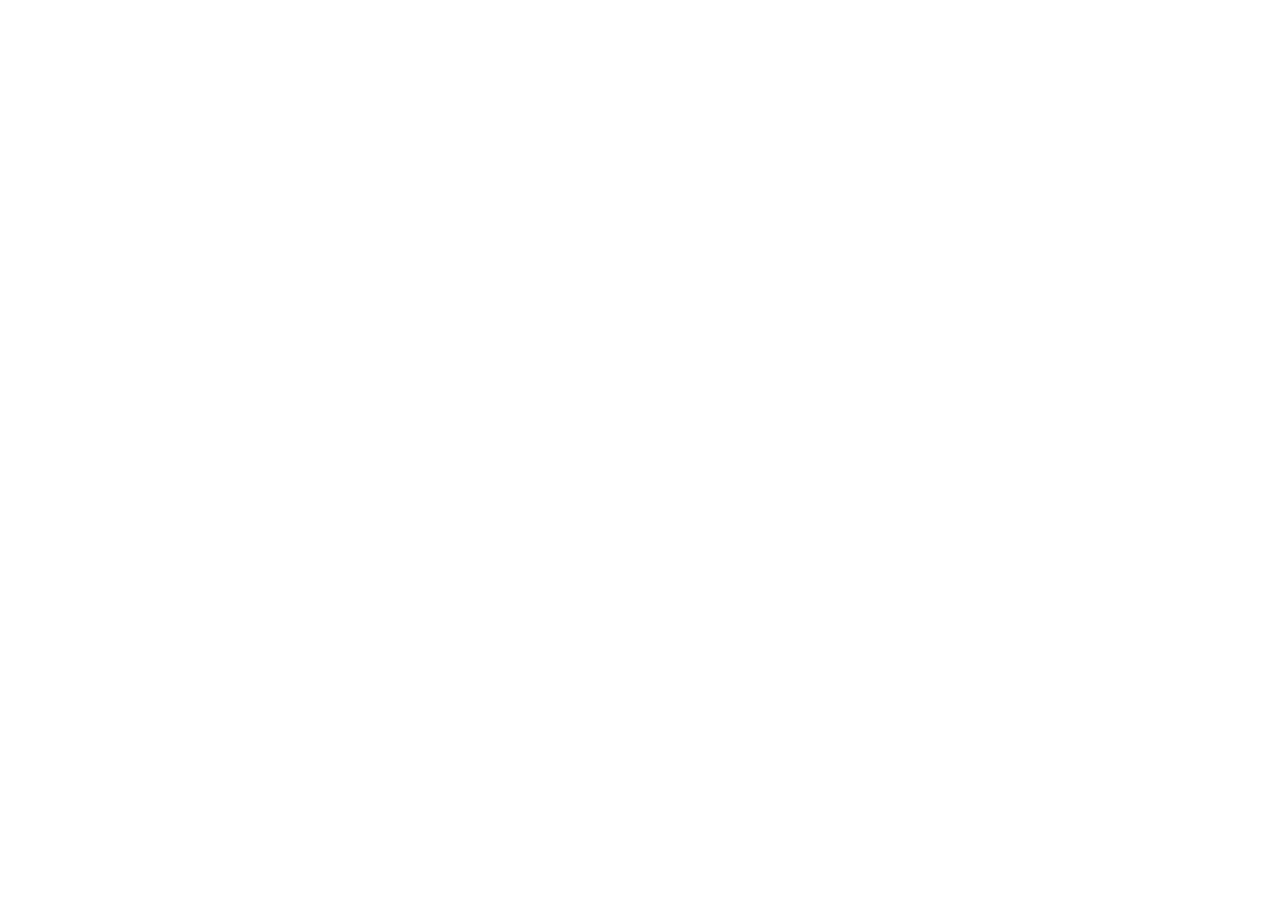
==== Skytrack_Project/cadastro.html @ 95ff563a "Estrutura Geral - Skytrack" ====
<!DOCTYPE html>
<html lang="pt-br">
<head>
    <meta charset="UTF-8">
    <meta name="viewport" content="width=device-width, initial-scale=1.0">
    <title>Document</title>
</head>
<body>
    
</body>
</html>
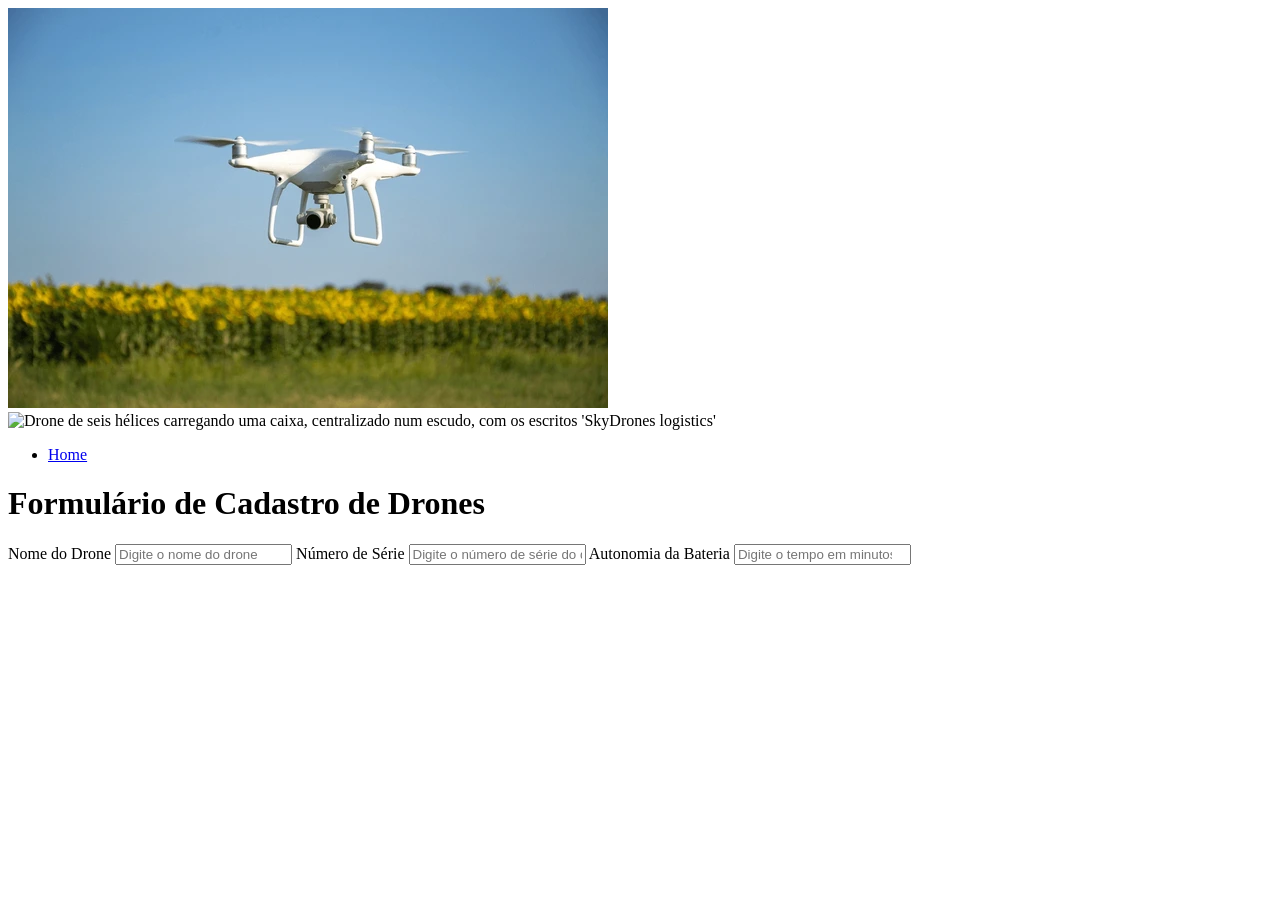
==== commit ac7f8dcf: "update-cadastro-html" ====
--- a/Skytrack_Project/cadastro.html
+++ b/Skytrack_Project/cadastro.html
@@ -3,9 +3,40 @@
 <head>
     <meta charset="UTF-8">
     <meta name="viewport" content="width=device-width, initial-scale=1.0">
-    <title>Document</title>
+    <link rel="stylesheet" href="style.css">
+    <title>Área de Cadastro</title>
 </head>
 <body>
-    
+    <img id="plano-fundo" src="/Skytrack_Project/img/drone-background.webp" alt="Drone voando sobre plantação.">
+    <header>
+        <nav>
+            <img id="logo" src="" alt="Drone de seis hélices carregando uma caixa, centralizado num escudo, com os escritos 'SkyDrones logistics'">
+            <ul>
+                <li><a href="index.html">Home</a></li>
+            </ul>
+        </nav>
+    </header>
+
+    <main>
+        <h1>Formulário de Cadastro de Drones</h1>
+        <section class="form">
+            <form action="#" method="post">
+                <label for="nomeDrone">Nome do Drone</label> <!--título de uma área do formulário-->
+                <input type="text" placeholder="Digite o nome do drone">
+
+                <label for="numSerie">Número de Série</label>
+                <input type="text" placeholder="Digite o número de série do drone" minlength="8">
+
+                <label for="bateria">Autonomia da Bateria</label>
+                <input type="number" max="120" placeholder="Digite o tempo em minutos. Ex.: 110">
+
+                
+            </form>
+        </section>
+    </main>
+
+    <footer>
+
+    </footer>
 </body>
 </html>
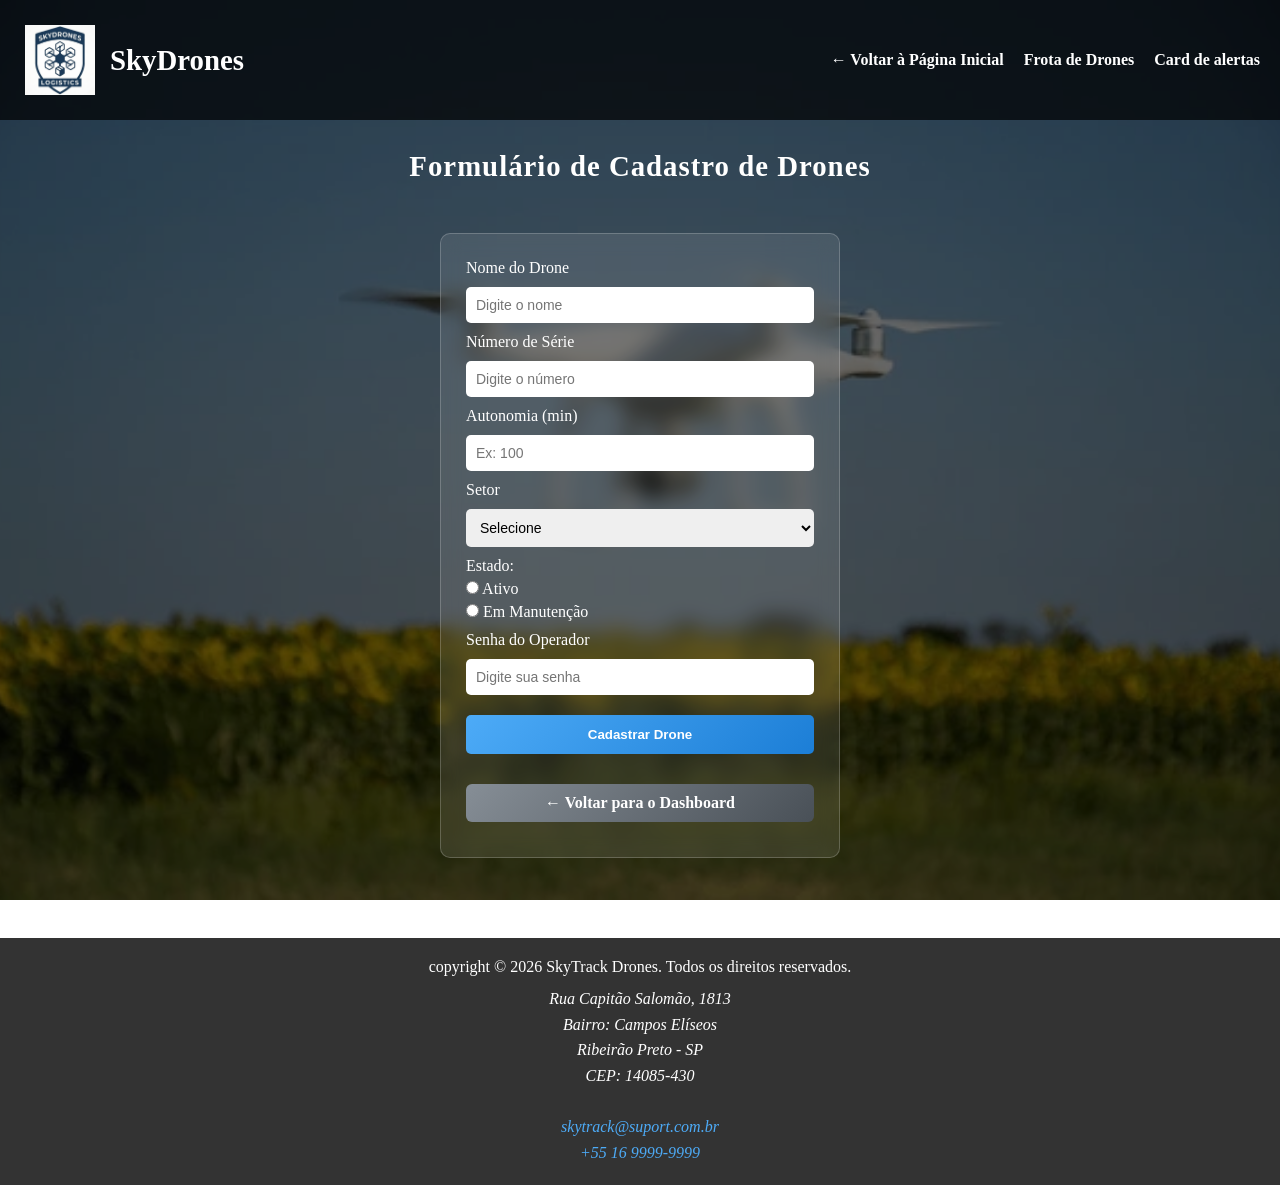
==== commit 2334189a: "Adicionando identidade visual dark mode, layouts flexíveis, ajustes de responsividade e validação de" ====
--- a/Skytrack_Project/cadastro.html
+++ b/Skytrack_Project/cadastro.html
@@ -1,42 +1,91 @@
 <!DOCTYPE html>
 <html lang="pt-br">
+
 <head>
     <meta charset="UTF-8">
     <meta name="viewport" content="width=device-width, initial-scale=1.0">
-    <link rel="stylesheet" href="style.css">
+    <link rel="stylesheet" href="css/style.css">
     <title>Área de Cadastro</title>
 </head>
+
 <body>
-    <img id="plano-fundo" src="/Skytrack_Project/img/drone-background.webp" alt="Drone voando sobre plantação.">
+    <!-- Cabeçalho -->
     <header>
-        <nav>
-            <img id="logo" src="" alt="Drone de seis hélices carregando uma caixa, centralizado num escudo, com os escritos 'SkyDrones logistics'">
+        <div class="logo-area">
+            <img id="logo" src="img/logo.png"
+                alt="Drone de seis hélices carregando uma caixa, centralizado num escudo, com os escritos 'SkyDrones logistics'">
+            <h1>SkyDrones</h1>
+        </div>
+
+        <nav class="navegar">
             <ul>
-                <li><a href="index.html">Home</a></li>
+                <li><a href="index.html">← Voltar à Página Inicial</a></li>
+                <li><a href="index.html/#frotas">Frota de Drones</a></li>
+                <li><a href="index.html/#cardAlertas">Card de alertas</a></li>
             </ul>
         </nav>
     </header>
 
     <main>
-        <h1>Formulário de Cadastro de Drones</h1>
+        <h2>Formulário de Cadastro de Drones</h2>
         <section class="form">
             <form action="#" method="post">
-                <label for="nomeDrone">Nome do Drone</label> <!--título de uma área do formulário-->
-                <input type="text" placeholder="Digite o nome do drone">
+
+                <label for="nomeDrone">Nome do Drone</label>
+                <input type="text" id="nomeDrone" placeholder="Digite o nome" required>
 
                 <label for="numSerie">Número de Série</label>
-                <input type="text" placeholder="Digite o número de série do drone" minlength="8">
+                <input type="text" id="numSerie" minlength="8" placeholder="Digite o número" required>
 
-                <label for="bateria">Autonomia da Bateria</label>
-                <input type="number" max="120" placeholder="Digite o tempo em minutos. Ex.: 110">
+                <label for="bateria">Autonomia (min)</label>
+                <input type="number" id="bateria" max="120" placeholder="Ex: 100" required>
 
-                
+                <label for="setor">Setor</label>
+                <select id="setor" required>
+                    <option value="">Selecione</option>
+                    <option>Entrega Rápida</option>
+                    <option>Pesada</option>
+                    <option>Inspeção</option>
+                </select>
+
+                <div class="radio-group">
+                    <p>Estado:</p>
+
+                    <label>
+                        <input type="radio" name="estado" value="ativo" required>
+                        Ativo
+                    </label>
+
+                    <label>
+                        <input type="radio" name="estado" value="manutencao">
+                        Em Manutenção
+                    </label>
+                </div>
+
+                <label for="senha">Senha do Operador</label>
+                <input type="password" id="senha" placeholder="Digite sua senha" required>
+
+                <button type="submit" class="btn-enviar">Cadastrar Drone</button>
+                <div class="acoes-topo">
+                    <a href="index.html" class="btn-voltar">← Voltar para o Dashboard</a>
+                </div>
             </form>
         </section>
     </main>
 
-    <footer>
+    <footer class="footer">
+        <p>copyright &copy; 2026 SkyTrack Drones. Todos os direitos reservados.</p>
 
+        <address>
+            Rua Capitão Salomão, 1813<br>
+            Bairro: Campos Elíseos<br>
+            Ribeirão Preto - SP<br>
+            CEP: 14085-430<br><br>
+
+            <a href="mailto:skytrack@suport.com.br">skytrack@suport.com.br</a><br>
+            <a href="tel:+5516999999999">+55 16 9999-9999</a>
+        </address>
     </footer>
 </body>
+
 </html>
--- a/Skytrack_Project/css/style.css
+++ b/Skytrack_Project/css/style.css
@@ -0,0 +1,316 @@
+* {
+   box-sizing: border-box; 
+   margin: 0;
+   padding: 0;
+}
+
+body {
+    background-image: url("../img/drone-background.webp");
+    background-size: cover;
+    background-position: center;
+    background-repeat: no-repeat;
+    background-attachment: fixed;
+}
+main h2 {
+    text-align: center;
+    color: white;
+    margin: 30px 0 10px;
+
+    font-size: 1.8rem;
+    letter-spacing: 1px;
+}
+body::before {
+    content: "";
+    position: fixed;
+    inset: 0;
+    background: rgba(0, 0, 0, 0.6);
+    z-index: -1;
+}
+tfoot {
+    background: #222;
+    color: white;
+    font-weight: bold;
+}
+header{
+    background: rgba(0, 0, 0, 0.7);
+    color: white;
+    padding: 20px;
+    display: flex;
+    align-items: center;
+    justify-content: space-between;
+}
+
+header h1 {
+    font-size: 1.8rem;
+}
+
+.logo-area {
+    display: flex;
+    align-items: center;
+    gap: 10px;
+}
+
+.navegar ul{
+    display: flex;
+    gap: 20px;
+    list-style: none;
+    justify-content: space-between;
+}
+
+.navegar a {
+    color: white;
+    text-decoration: none;
+    font-weight: bold;
+}
+
+.navegar a:hover {
+    text-decoration: underline;
+}
+
+.status-online {
+    background: linear-gradient(135deg, #38d39f, #2f9e44);
+    color: #fff;
+    font-weight: bold;
+    text-align: center;
+    padding: 5px 10px;
+    border-radius: 20px;
+    border: 1px solid rgba(255, 255, 255, 0.3);
+}
+
+.status-online:hover {
+    transform: scale(1.05);
+    box-shadow: 
+        inset 0 1px 2px rgba(255,255,255,0.4),
+        0 4px 10px rgba(0,0,0,0.5);
+}
+
+.tabela-container{
+    width: 100%;
+    max-width: 900px;
+    margin: 20px auto;
+    overflow-x: auto;
+}
+@media (max-width: 768px) {
+    .tabela-container {
+        overflow-x: auto;
+    }
+}
+
+.tabela-drones {
+    width: 100%;
+    border-collapse: collapse;
+    background: rgba(255,255,255,0.9);
+    border-radius: 10px;
+    overflow: hidden;
+    font-size: 0.9rem;
+}
+
+.tabela-drones th {
+    background: #222;
+    color: white;
+}
+.acoes-topo {
+    width: 100%;
+    max-width: 900px;
+    margin: 20px auto 10px;
+    display: flex;
+    justify-content: flex-end;
+}
+
+.btn-cadastrar {
+    background: linear-gradient(135deg, #38d39f, #2f9e44);
+    color: white;
+    padding: 10px 18px;
+    border-radius: 6px;
+    text-decoration: none;
+    font-weight: bold;
+    transition: 0.3s;
+}
+
+.btn-cadastrar:hover {
+    transform: scale(1.05);
+    box-shadow: 0 5px 15px rgba(0,0,0,0.4);
+}
+.tabela-drones td, 
+.tabela-drones th {
+    padding: 10px;
+    text-align: center;
+}
+
+.form {
+    display: flex;
+    justify-content: center;
+    padding: 40px 20px;
+}
+.btn-enviar {
+    margin-top: 10px;
+    padding: 12px;
+
+    background: linear-gradient(135deg, #4dabf7, #1c7ed6);
+    color: white;
+
+    border: none;
+    border-radius: 5px;
+
+    font-weight: bold;
+    cursor: pointer;
+
+    transition: 0.3s;
+}
+
+.form form {
+    width: 100%;
+    max-width: 400px;
+
+    display: flex;
+    flex-direction: column;
+    gap: 10px;
+
+    background: rgba(255,255,255,0.1);
+    padding: 25px;
+
+    border-radius: 10px;
+    backdrop-filter: blur(10px);
+
+    border: 1px solid rgba(255,255,255,0.2);
+    color: white;
+}
+.form input,
+.form select {
+    padding: 10px;
+    border-radius: 5px;
+    border: none;
+
+    outline: none;
+    font-size: 14px;
+}
+
+.form input:focus,
+.form select:focus {
+    box-shadow: 0 0 5px #4dabf7;
+}
+.radio-group {
+    display: flex;
+    flex-direction: column;
+    gap: 5px;
+}
+.btn-enviar:hover {
+    transform: scale(1.03);
+    box-shadow: 0 4px 10px rgba(0,0,0,0.4);
+}
+.resumo {
+    text-align: center;
+    padding: 12px;
+}
+
+#cardAlertas{
+    display: flex;
+    flex-wrap: wrap;
+    justify-content: center;
+    gap: 15px;
+    padding: 20px;
+}
+
+.card {
+    display: flex;
+    flex-direction: column;
+    max-width: 300px;
+    padding: 1.5rem;
+    background: rgba(255, 255, 255, 0.1);
+    color: white;
+    border-radius: 10px;
+    border: 1px solid rgba(255,255,255,0.2);
+    box-shadow: 0 4px 10px rgba(0,0,0,0.3);
+    transition: 0.3s;
+}
+
+.card p {
+    white-space: nowrap;
+    overflow: hidden;
+    text-overflow: ellipsis;
+}
+
+.card:hover{
+    opacity: 0.9;
+    background-color: #faf9f65b;
+    box-shadow: 0 10px 25px rgba(0,0,0,0.5);
+}
+.btn-voltar {
+    display: block;
+    width: 100%;
+    text-align: center;
+    background: linear-gradient(135deg, #868e96, #495057);
+    color: white;
+    padding: 10px 18px;
+    border-radius: 6px;
+    text-decoration: none;
+    font-weight: bold;
+    transition: 0.3s;
+}
+
+.btn-voltar:hover {
+    transform: scale(1.05);
+    box-shadow: 0 5px 15px rgba(0,0,0,0.4);
+}
+.footer {
+    background: rgba(0, 0, 0, 0.8);
+    color: white;
+    text-align: center;
+    padding: 20px;
+    margin-top: 40px;
+}
+
+.footer address {
+    margin-top: 10px;
+    line-height: 1.6;
+}
+
+.footer a {
+    color: #4dabf7;
+    text-decoration: none;
+}
+
+.footer a:hover {
+    text-decoration: underline;
+}
+
+#botao_sos{
+    position: fixed;
+    bottom: 20px;
+    right: 20px;
+    z-index: 1000;
+    background-color: #D32F2F;
+    border-radius: 50%;
+    width: 60px;
+    height: 60px;
+    border: 2px solid #faf9f6;
+    color: #faf9f6;
+    font-weight: bold;
+    font-size: 24px;
+    box-shadow: 0 0 15px rgba(255,0,0,0.6);
+    cursor: pointer;
+    transition: 0.3s;
+}
+#frotas {
+    display: flex;
+    flex-direction: column;
+    justify-content: center;
+    padding: 20px;
+}
+#logo{
+    width: 80px;
+    height: 80px;
+    padding: 5px;
+}
+
+@media (max-width: 768px) {
+    .navegar ul {
+        flex-direction: column;
+        align-items: center;
+        gap: 10px;
+    }
+
+    .navegar {
+        justify-content: center;
+    }
+}
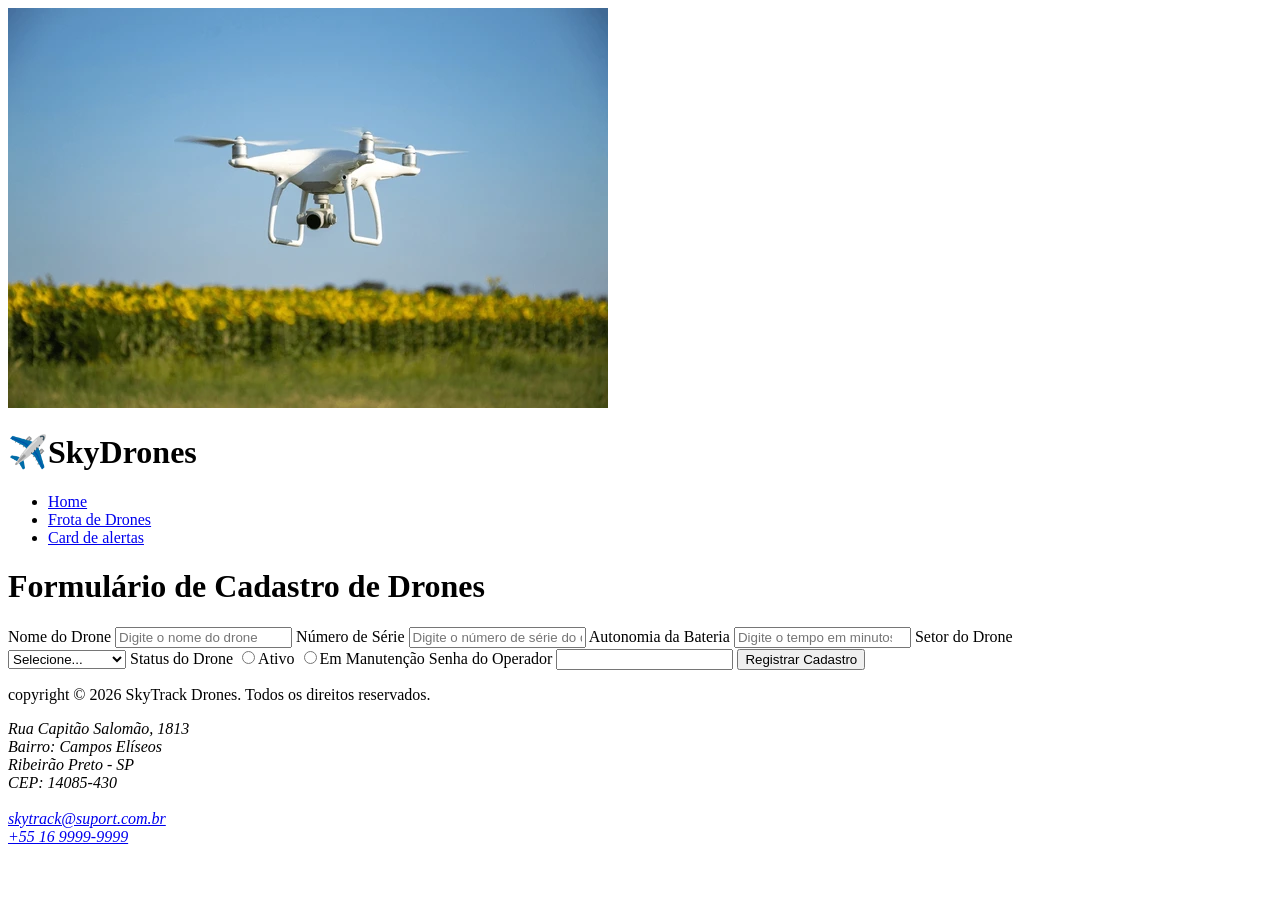
==== commit 9a378361: "update-cadastro-raquel" ====
--- a/Skytrack_Project/cadastro.html
+++ b/Skytrack_Project/cadastro.html
@@ -1,78 +1,69 @@
 <!DOCTYPE html>
 <html lang="pt-br">
-
 <head>
     <meta charset="UTF-8">
     <meta name="viewport" content="width=device-width, initial-scale=1.0">
-    <link rel="stylesheet" href="css/style.css">
+    <link rel="stylesheet" href="/css/style.css">
     <title>Área de Cadastro</title>
 </head>
+<body>
+    <img id="plano-fundo" src="/Skytrack_Project/img/drone-background.webp" alt="Drone voando sobre plantação.">
 
-<body>
-    <!-- Cabeçalho -->
-    <header>
-        <div class="logo-area">
-            <img id="logo" src="img/logo.png"
-                alt="Drone de seis hélices carregando uma caixa, centralizado num escudo, com os escritos 'SkyDrones logistics'">
-            <h1>SkyDrones</h1>
-        </div>
+    <!--Cabeçalho-->
+    <header class="header">
+        <h1 id="Titulo">✈️SkyDrones</h1>
 
+        <!-- Menu de navegação -->
         <nav class="navegar">
             <ul>
-                <li><a href="index.html">← Voltar à Página Inicial</a></li>
-                <li><a href="index.html/#frotas">Frota de Drones</a></li>
-                <li><a href="index.html/#cardAlertas">Card de alertas</a></li>
+                <li>
+                    <a href="index.html">Home</a>
+                </li>
+                <li>
+                    <a href="#frotas">Frota de Drones</a>
+                </li>
+                <li>
+                    <a href="#cardAlertas">Card de alertas</a>
+                </li>
             </ul>
         </nav>
     </header>
 
     <main>
-        <h2>Formulário de Cadastro de Drones</h2>
+        <!--Formulário-->
+        <h1>Formulário de Cadastro de Drones</h1>
         <section class="form">
-            <form action="#" method="post">
-
-                <label for="nomeDrone">Nome do Drone</label>
-                <input type="text" id="nomeDrone" placeholder="Digite o nome" required>
+            <form action="index.html" method="post">
+                <label for="nomeDrone">Nome do Drone</label> <!--título de uma área do formulário-->
+                <input type="text" placeholder="Digite o nome do drone" required>
 
                 <label for="numSerie">Número de Série</label>
-                <input type="text" id="numSerie" minlength="8" placeholder="Digite o número" required>
+                <input type="text" placeholder="Digite o número de série do drone" minlength="8" required>
 
-                <label for="bateria">Autonomia (min)</label>
-                <input type="number" id="bateria" max="120" placeholder="Ex: 100" required>
+                <label for="bateria">Autonomia da Bateria</label>
+                <input type="number" max="120" placeholder="Digite o tempo em minutos. Ex.: 110" required>
 
-                <label for="setor">Setor</label>
-                <select id="setor" required>
-                    <option value="">Selecione</option>
-                    <option>Entrega Rápida</option>
-                    <option>Pesada</option>
-                    <option>Inspeção</option>
-                </select>
+                <label for="setor">Setor do Drone</label> <br>
+                    <select name="setores">
+                        <option value="" disabled selected>Selecione...</option>
+                        <option value="rapida">Entrega Rápida</option>
+                        <option value="pesada">Entrega Pesada</option>
+                        <option value="inspecao">Inspeção</option>
+                    </select>
+                
+                <label for="status">Status do Drone</label>
+                <input type="radio">Ativo
+                <input type="radio">Em Manutenção
 
-                <div class="radio-group">
-                    <p>Estado:</p>
+                <label for="password">Senha do Operador</label>
+                <input type="password" required>
 
-                    <label>
-                        <input type="radio" name="estado" value="ativo" required>
-                        Ativo
-                    </label>
-
-                    <label>
-                        <input type="radio" name="estado" value="manutencao">
-                        Em Manutenção
-                    </label>
-                </div>
-
-                <label for="senha">Senha do Operador</label>
-                <input type="password" id="senha" placeholder="Digite sua senha" required>
-
-                <button type="submit" class="btn-enviar">Cadastrar Drone</button>
-                <div class="acoes-topo">
-                    <a href="index.html" class="btn-voltar">← Voltar para o Dashboard</a>
-                </div>
+                <button type="submit">Registrar Cadastro</button>
             </form>
         </section>
     </main>
 
+    <!--Rodapé-->
     <footer class="footer">
         <p>copyright &copy; 2026 SkyTrack Drones. Todos os direitos reservados.</p>
 
@@ -87,5 +78,4 @@
         </address>
     </footer>
 </body>
-
 </html>
